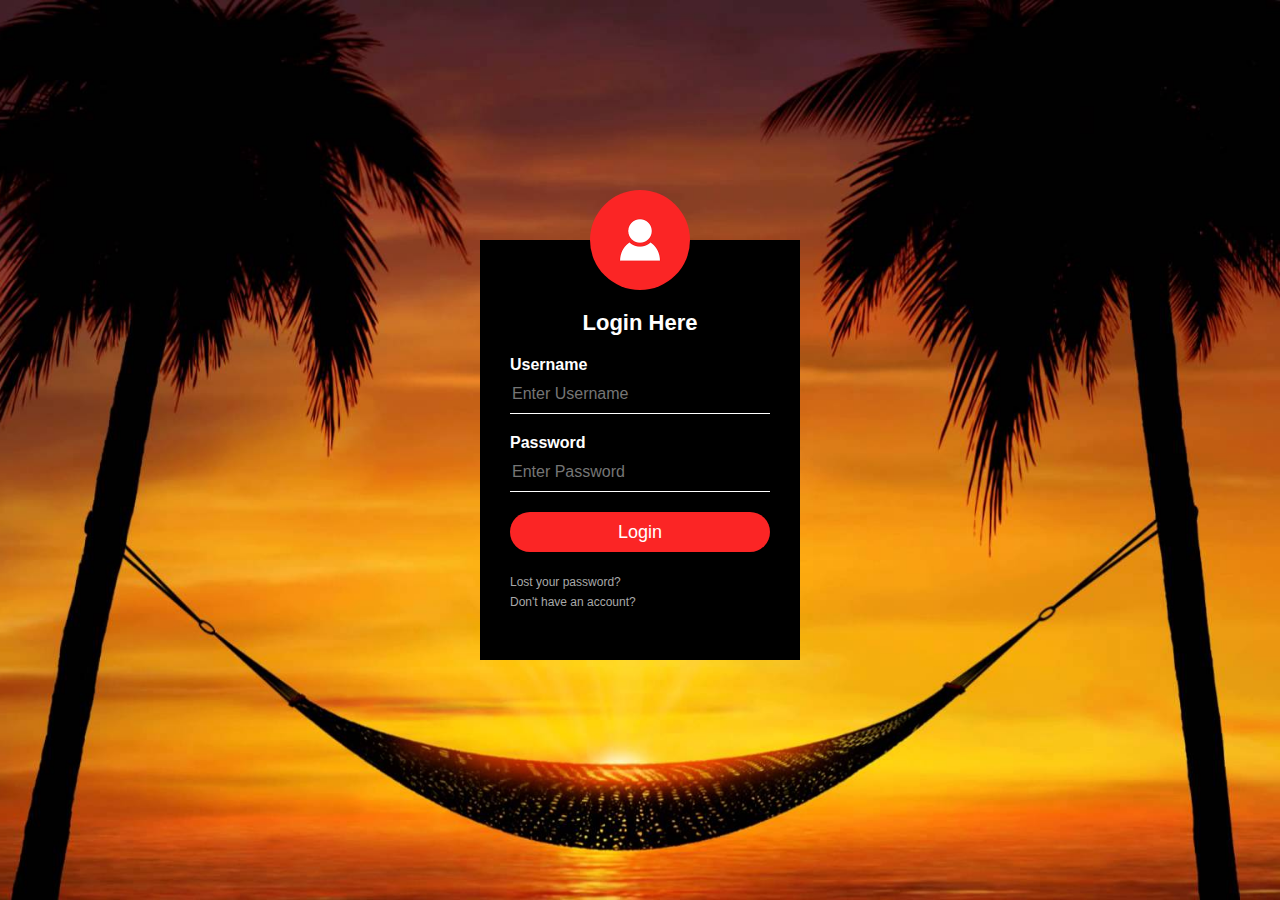
==== index.html @ aa486780 "adding login page files" ====
<html>
<head>
<title>Login Form Design</title>
    <link rel="stylesheet" type="text/css" href="style.css">
<body>
    <div class="loginbox">
    <img src="avatar.png" class="avatar">
        <h1>Login Here</h1>
        <form action="./secondpage.html">
            <p>Username</p>
            <input type="text" name="" placeholder="Enter Username">
            <p>Password</p>
            <input type="password" name="" placeholder="Enter Password">
            <input type="submit" name="" value="Login">
            <a href="#">Lost your password?</a><br>
            <a href="#">Don't have an account?</a>
        </form>
    </div>

</body>
</head>
</html>
---- style.css ----
body{
    margin: 0;
    padding: 0;
    background: url(pic5.jpg);
    background-size: cover;
    background-position: center;
    font-family: sans-serif;
}

.loginbox{
    width: 320px;
    height: 420px;
    background: #000;
    color: #fff;
    top: 50%;
    left: 50%;
    position: absolute;
    transform: translate(-50%,-50%);
    box-sizing: border-box;
    padding: 70px 30px;
}

.avatar{
    width: 100px;
    height: 100px;
    border-radius: 50%;
    position: absolute;
    top: -50px;
    left: calc(50% - 50px);
}

h1{
    margin: 0;
    padding: 0 0 20px;
    text-align: center;
    font-size: 22px;
}

.loginbox p{
    margin: 0;
    padding: 0;
    font-weight: bold;
}

.loginbox input{
    width: 100%;
    margin-bottom: 20px;
}

.loginbox input[type="text"], input[type="password"]
{
    border: none;
    border-bottom: 1px solid #fff;
    background: transparent;
    outline: none;
    height: 40px;
    color: #fff;
    font-size: 16px;
}
.loginbox input[type="submit"]
{
    border: none;
    outline: none;
    height: 40px;
    background: #fb2525;
    color: #fff;
    font-size: 18px;
    border-radius: 20px;
}
.loginbox input[type="submit"]:hover
{
    cursor: pointer;
    background: #ffc107;
    color: #000;
}
.loginbox a{
    text-decoration: none;
    font-size: 12px;
    line-height: 20px;
    color: darkgrey;
}

.loginbox a:hover
{
    color: #ffc107;
}
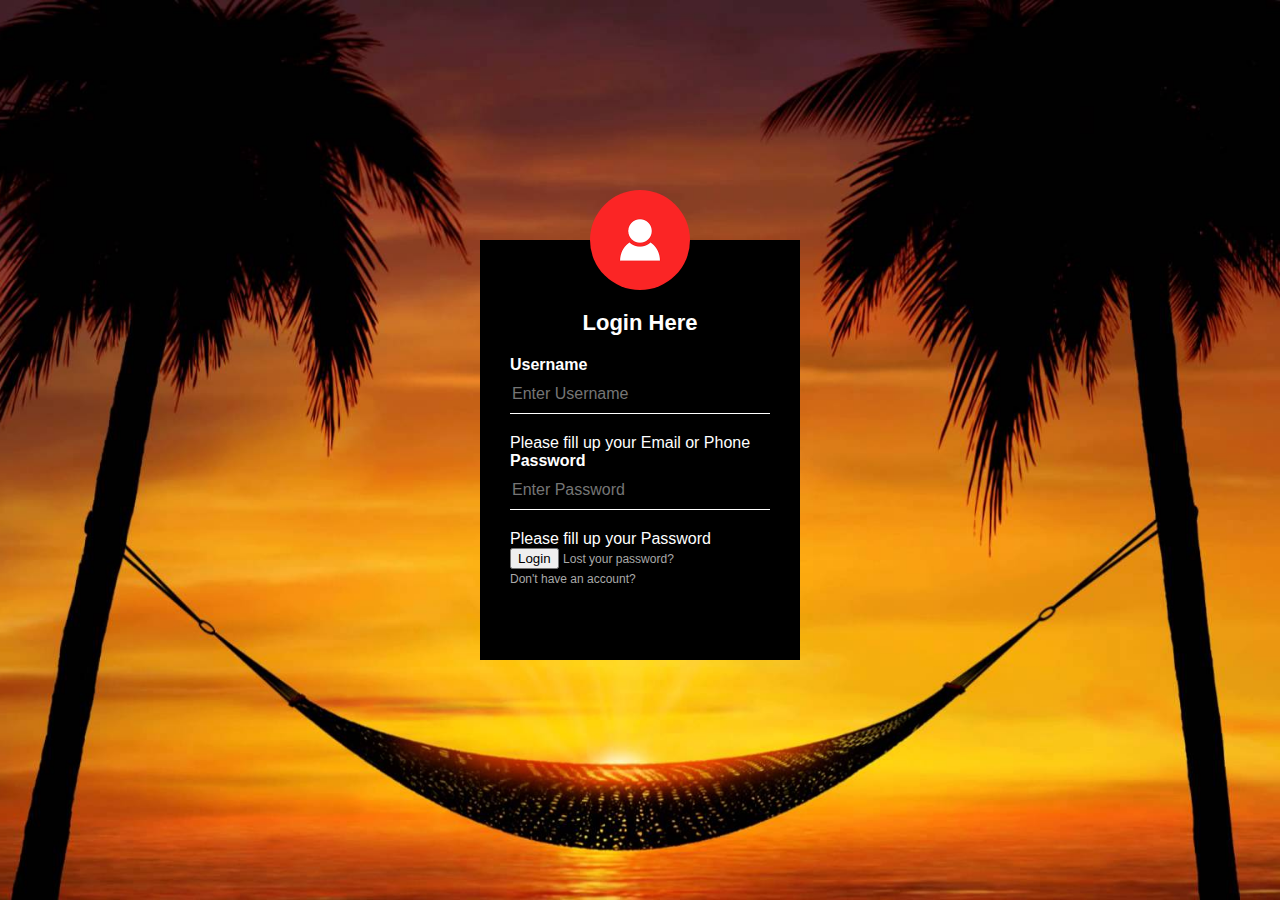
==== commit 33e1c5dc: "adding validation using js" ====
--- a/index.html
+++ b/index.html
@@ -6,17 +6,20 @@
     <div class="loginbox">
     <img src="avatar.png" class="avatar">
         <h1>Login Here</h1>
-        <form action="./secondpage.html">
+        <form class="login-form" action="secondpage.html" method="post" name="form" onsubmit="return validated()">   
             <p>Username</p>
-            <input type="text" name="" placeholder="Enter Username">
+                
+            <input type="text" name="email" placeholder="Enter Username">
+            <div id="email_error">Please fill up your Email or Phone</div>
             <p>Password</p>
-            <input type="password" name="" placeholder="Enter Password">
-            <input type="submit" name="" value="Login">
+            <input type="password" name="password" placeholder="Enter Password">
+            <div id="pass_error">Please fill up your Password</div>
+            <button type="submit">Login</button>
             <a href="#">Lost your password?</a><br>
             <a href="#">Don't have an account?</a>
         </form>
     </div>
-
+    <script src="valid.js"></script>
 </body>
 </head>
 </html>